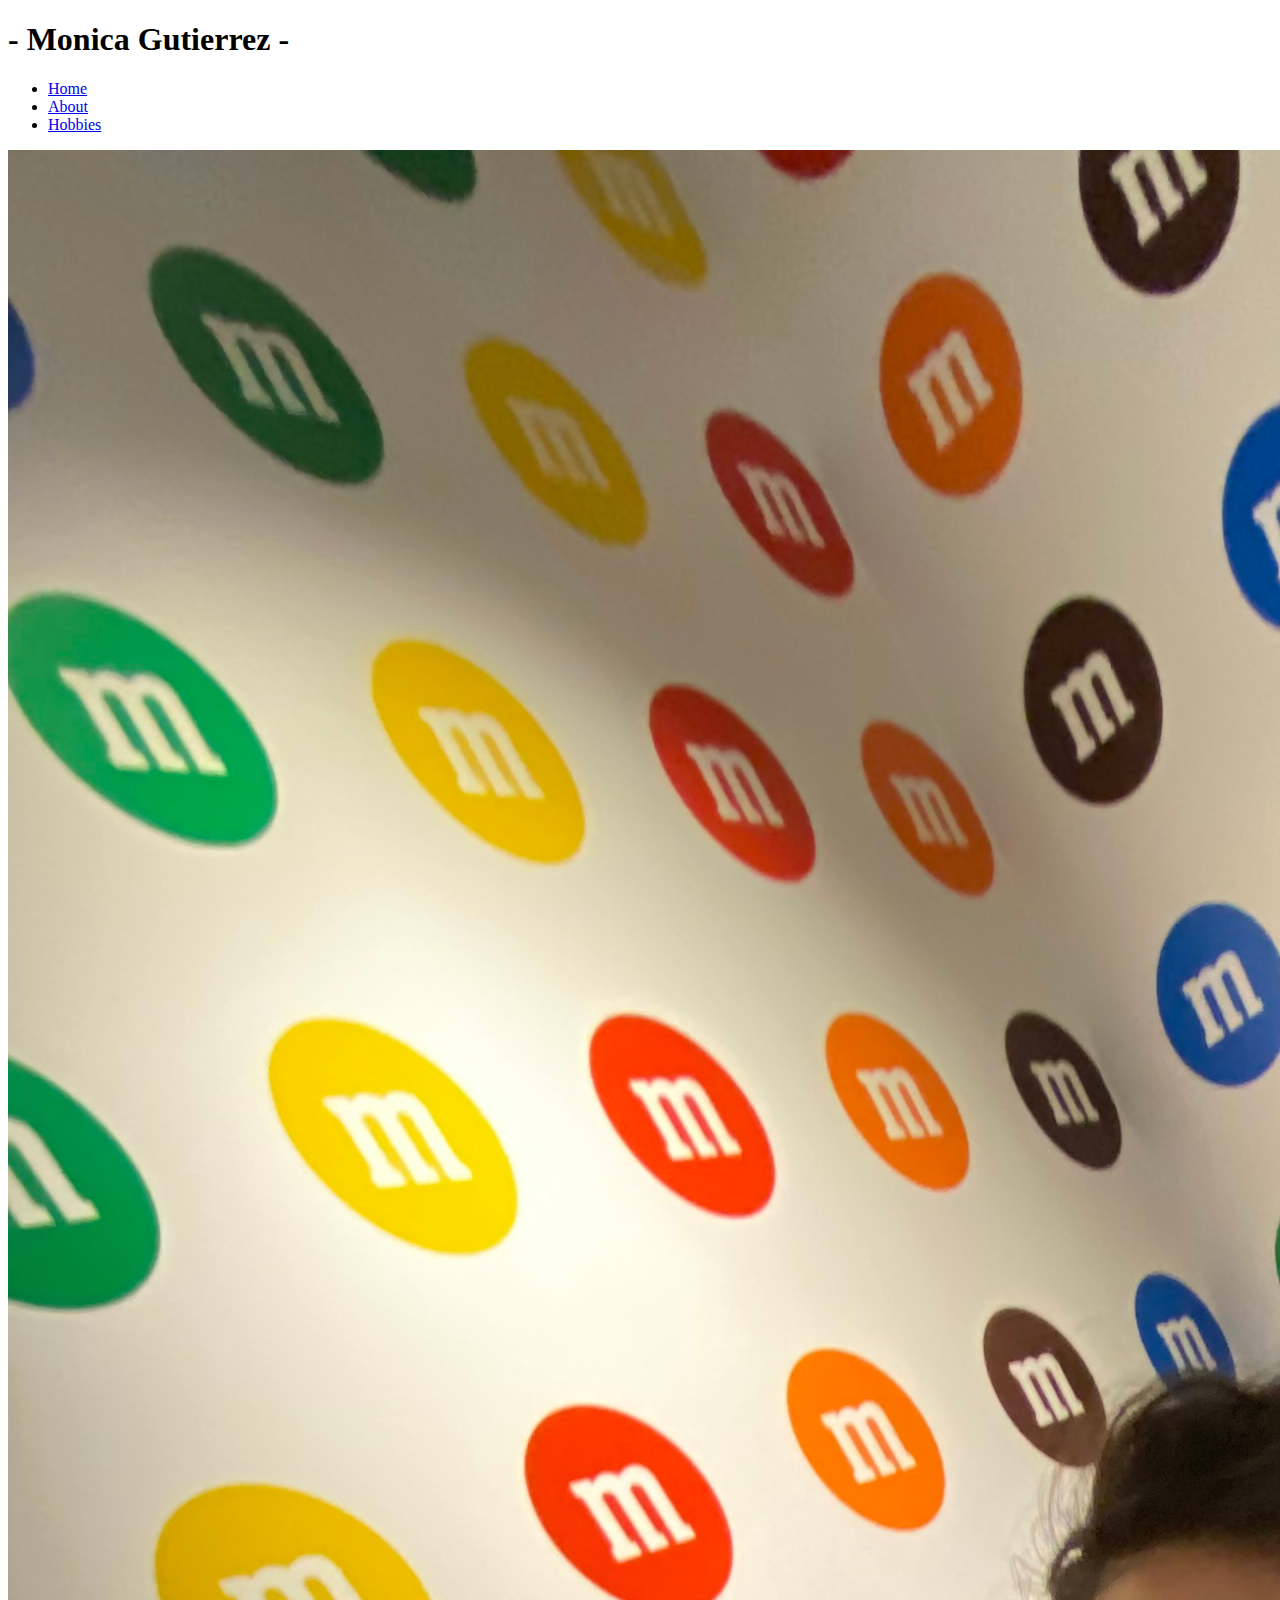
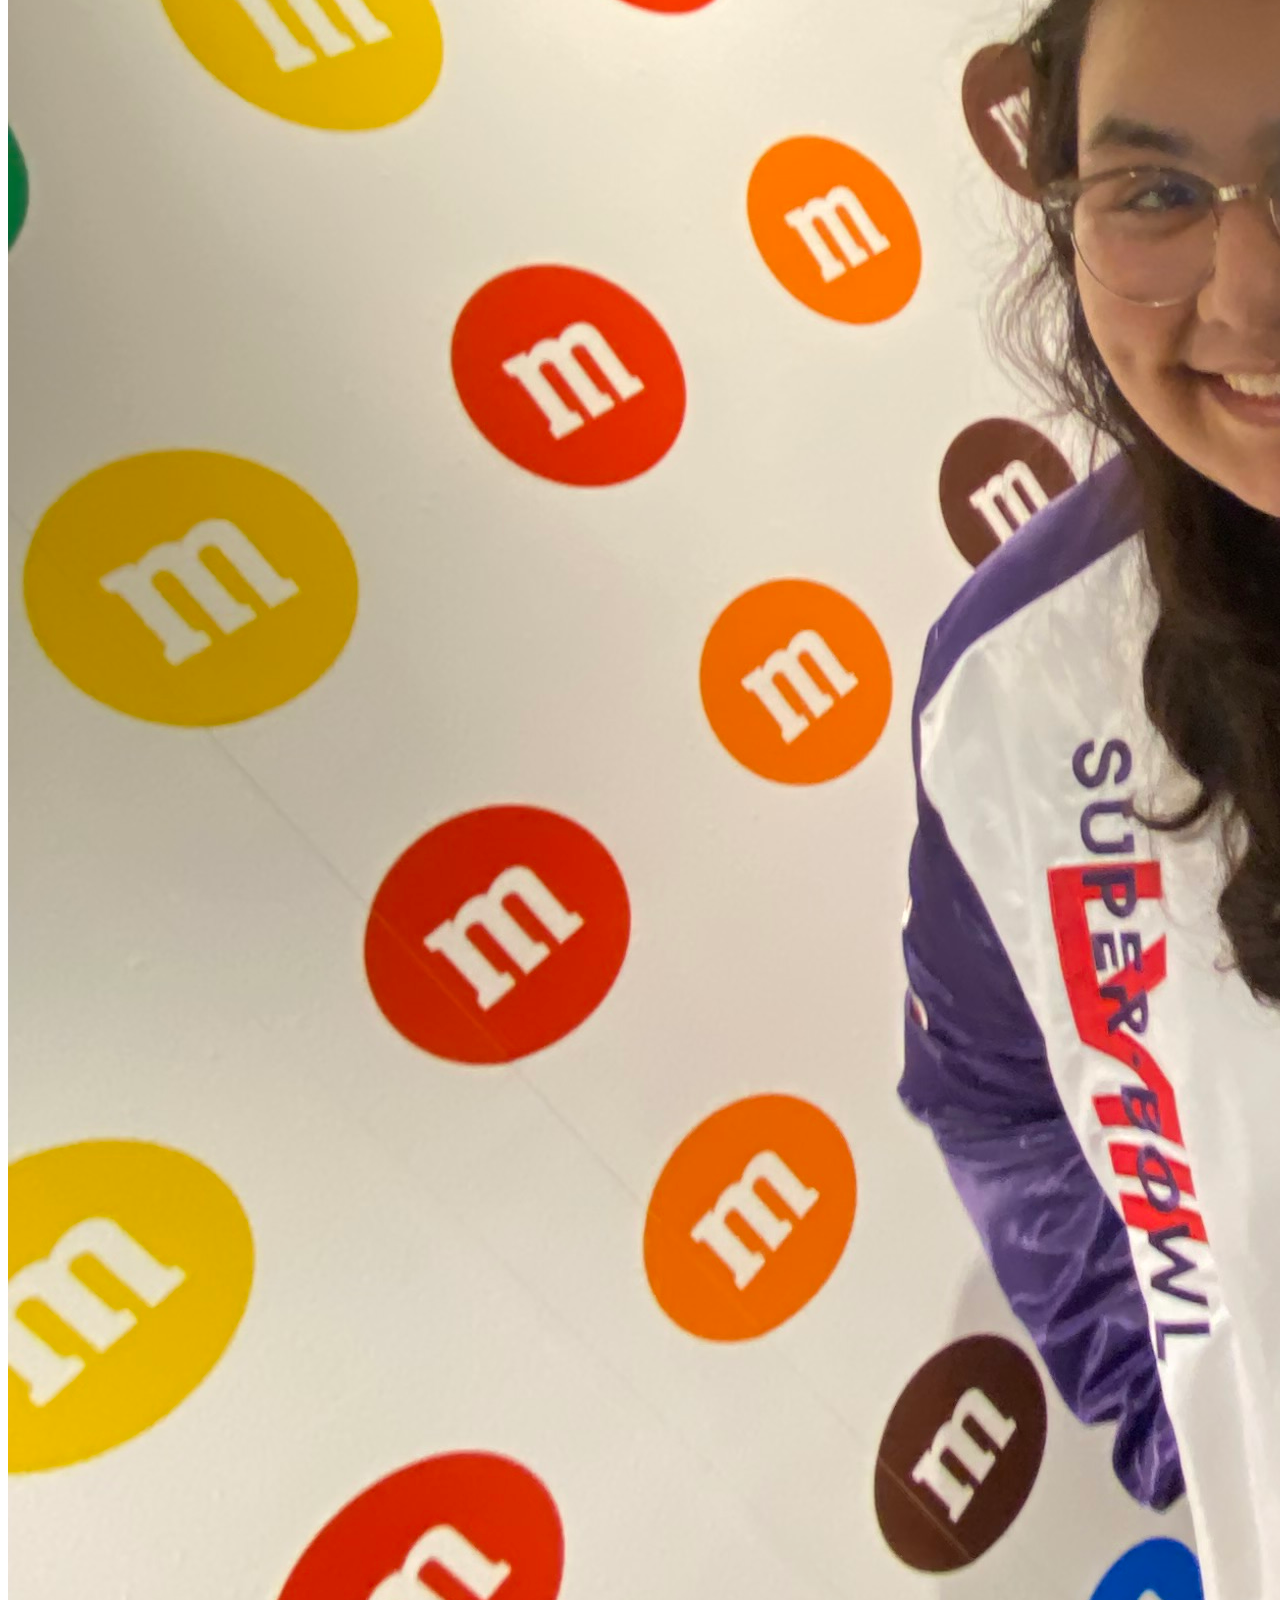
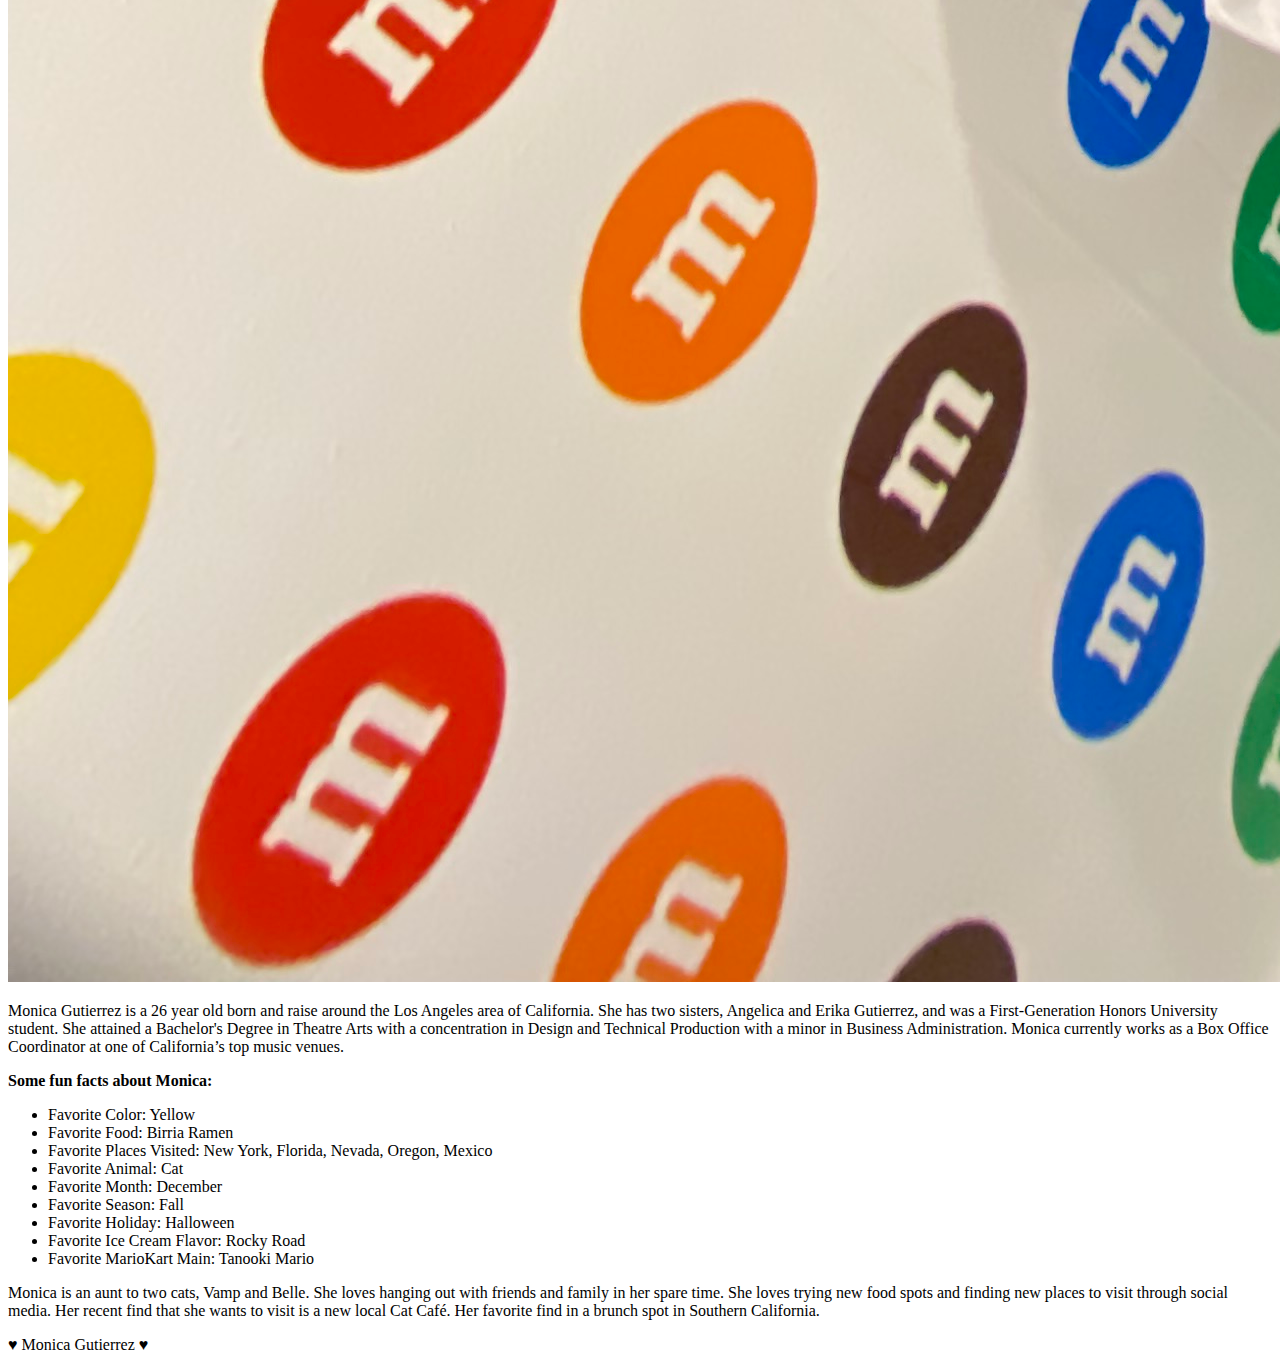
==== about.html @ 2140eff5 "about page upload" ====
<!--
  Angelica Gutierrez
  about.html
  3 March 2024
-->
<!DOCTYPE html>
<html lang="en">


<!-- Head Information -->

<head>
  <title>BioSite: About</title>
  <meta charset="UTF-8">
  <link rel="stylesheet" href="css/style.css">
  <meta name="viewport" content="width=device-width, initial-scale=1.0">
  <link href="https://fonts.googleapis.com/css2?family=Annapurna+SIL:wght@400;700&display=swap" rel="stylesheet">
  <link
    href="https://fonts.googleapis.com/css2?family=Poppins:ital,wght@0,100;0,200;0,300;0,400;0,500;0,600;0,700;0,800;0,900;1,100;1,200;1,300;1,400;1,500;1,600;1,700;1,800;1,900&display=swap"
    rel="stylesheet">
</head>


<body>
  <div id="wrapper">
    <!-- Header Information -->
    <header>
      <div class="mobile">
        <h1>- Monica Gutierrez -</h1>
      </div>
    </header>


    <!-- Navigation Bar -->
    <nav>
      <ul>
        <li><a href="index.html">Home </a></li>
        <li><a href="about.html">About </a></li>
        <li><a href="hobby.html">Hobbies </a></li>
      </ul>
    </nav>


    <!-- Main content to the webpage -->
    <main>
      <div class="container">
        <img src="images/moni_home.jpg" alt="Monica's headshot">
        <div class="text">
          <p>Monica Gutierrez is a 26 year old born and raise around the Los Angeles area of California. She
            has two sisters, Angelica and Erika Gutierrez, and was a First-Generation Honors University
            student. She attained a Bachelor's Degree in Theatre Arts with a concentration in Design and
            Technical Production with a minor in Business Administration. Monica currently works as a Box
            Office Coordinator at one of California’s top music venues. </p>
          <strong>Some fun facts about Monica:</strong>
          <ul>
            <li>Favorite Color: Yellow</li>
            <li>Favorite Food: Birria Ramen</li>
            <li>Favorite Places Visited: New York, Florida, Nevada, Oregon, Mexico</li>
            <li>Favorite Animal: Cat </li>
            <li>Favorite Month: December</li>
            <li>Favorite Season: Fall</li>
            <li>Favorite Holiday: Halloween</li>
            <li>Favorite Ice Cream Flavor: Rocky Road</li>
            <li>Favorite MarioKart Main: Tanooki Mario</li>
          </ul>
          <p>Monica is an aunt to two cats, Vamp and Belle. She loves hanging out with friends and family in
            her spare time. She loves trying new food spots and finding new places to visit through social
            media. Her recent find that she wants to visit is a new local Cat Café. Her favorite find in a
            brunch spot in Southern California. </p>
        </div>
      </div>
    </main>


    <!-- Footer Information -->
    <footer>
      <p> &#9829; Monica Gutierrez &#9829;</p>
    </footer>

  </div>
</body>
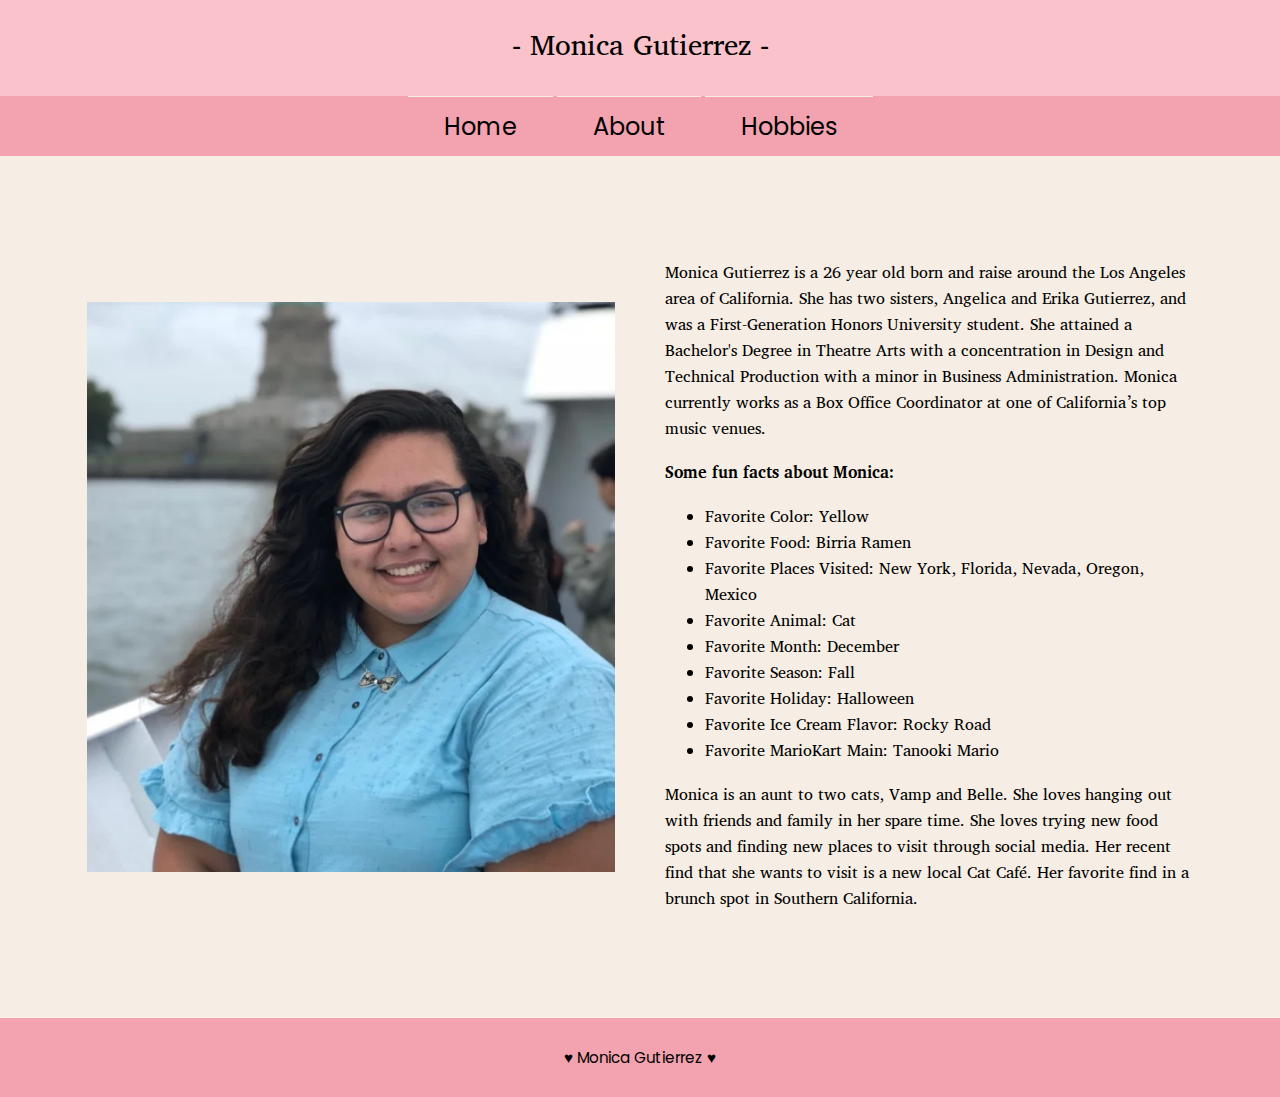
==== commit 4afacdf3: "changed photo from template photo to headshot" ====
--- a/about.html
+++ b/about.html
@@ -44,7 +44,7 @@
     <!-- Main content to the webpage -->
     <main>
       <div class="container">
-        <img src="images/moni_home.jpg" alt="Monica's headshot">
+        <img src="images/moni_about.jpg" alt="Monica's headshot">
         <div class="text">
           <p>Monica Gutierrez is a 26 year old born and raise around the Los Angeles area of California. She
             has two sisters, Angelica and Erika Gutierrez, and was a First-Generation Honors University
@@ -78,4 +78,4 @@
     </footer>
 
   </div>
-</body>+</body>
--- a/css/style.css
+++ b/css/style.css
@@ -0,0 +1,199 @@
+/*  Angelica Gutierrez
+    style.css
+    18 February 2024
+*/
+
+
+/* CSS Reset*/
+body,
+header,
+nav,
+main,
+footer,
+img,
+h1,
+nav ul {
+  margin: 0;
+  padding: 0;
+  border: 0;
+}
+
+/* Styles Rules for Header*/
+.mobile h1 {
+  padding: 2%;
+  text-align: center;
+  font-family: "Annapurna SIL", serif;
+  font-weight: 300;
+  font-style: normal;
+  background-color: #fac2cb;
+}
+
+/*Style Rules for Navigation Area*/
+nav {
+  background-color: #f2a3af;
+}
+
+nav ul {
+  list-style: none;
+  text-align: center;
+}
+
+nav li {
+  display: inline-block;
+  border-top: 0.5px solid;
+  border-color: #f6eee4;
+  font-size: 1.5em;
+  font-family: "Poppins", sans-serif;
+  font-weight: 400;
+  font-style: normal;
+}
+
+nav li a {
+  display: block;
+  color: black;
+  padding-top: 0.5em;
+  padding-bottom: 0.5em;
+  padding-left: 2em;
+  padding-right: 2em;
+  text-decoration: none;
+}
+
+/* Styles Rules for Body and Container*/
+main {
+  padding: 2%;
+  font-family: "Lora", serif;
+  font-weight: 400;
+  font-style: normal;
+}
+
+body {
+  background-color: #f6eee4;
+}
+
+.container {
+  display: grid;
+  align-items: center;
+  grid-template-columns: 1fr 1fr;
+  column-gap: 50px;
+  margin: 5%;
+}
+
+img {
+  max-width: 100%;
+  align-items: center;
+}
+
+.text {
+  font-size: 18px;
+  font-family: "Annapurna SIL", serif;
+  font-style: normal;
+}
+
+/*Style Rules for Hobby Section*/
+aside {
+  text-align: center;
+  font-family: "Annapurna SIL", serif;
+  font-size: 18px;
+}
+
+figure {
+  border: 4px solid #f2a3af;
+  box-shadow: 6px 6px 10px #fac2cb;
+  max-width: 300px;
+  margin: 2% auto;
+
+}
+
+figcaption {
+  padding: 2%;
+  border-top: 4px solid #f2a3af;
+}
+
+/*Style Rules for Footer Content*/
+footer {
+  text-align: center;
+  font-size: 0.95em;
+  background-color: #f2a3af;
+  color: black;
+  padding-top: 1%;
+  padding-bottom: 1%;
+  padding-left: 0%;
+  padding-right: 0%;
+  font-family: "Poppins", sans-serif;
+  font-style: normal;
+}
+
+footer a {
+  color: #f3e6d8;
+  text-decoration: none;
+}
+
+
+/*VIEWPORT INFORMATION*/
+
+/*Media Query For Tablet Viewport*/
+@media screen and (min-width: 620px),
+print {}
+
+/*Media Query For Desktop Viewport*/
+@media screen and (min-width: 1000px),
+print {
+
+  /*Desktop Viewport: Style rules for Nav area*/
+  nav li {
+    font-size: 1.5em;
+  }
+
+  nav li a {
+    padding-top: 0.5em;
+    padding-bottom: .5em;
+    padding-left: 1.5em;
+    padding-right: 1.5em;
+  }
+
+  nav li a:hover {
+    color: #2a1f14;
+    background-color: #f6eee4;
+    opacity: 0.5;
+  }
+
+  /*Desktop Viewport: Style rules for main content*/
+  .grid {
+    grid-template-columns: auto auto auto;
+    gap: 30px;
+  }
+
+  aside {
+    grid-column: 1 / span 3;
+  }
+}
+
+/* Media Query for Large Desktop Viewports */
+@media screen and (min-width: 1921px),
+print {
+  body {
+    background: linear-gradient(#f6eee4, #f07083);
+  }
+
+  #wrapper {
+    width: 1920px;
+    margin-top: 0;
+    margin-bottom: 0;
+    margin-left: auto;
+    margin-right: auto;
+  }
+
+  main {
+    background-color: #f6eee4;
+  }
+
+}
+
+/*Media Query for Print*/
+@media print {
+  body {
+    background-color: white;
+    color: black;
+  }
+
+}
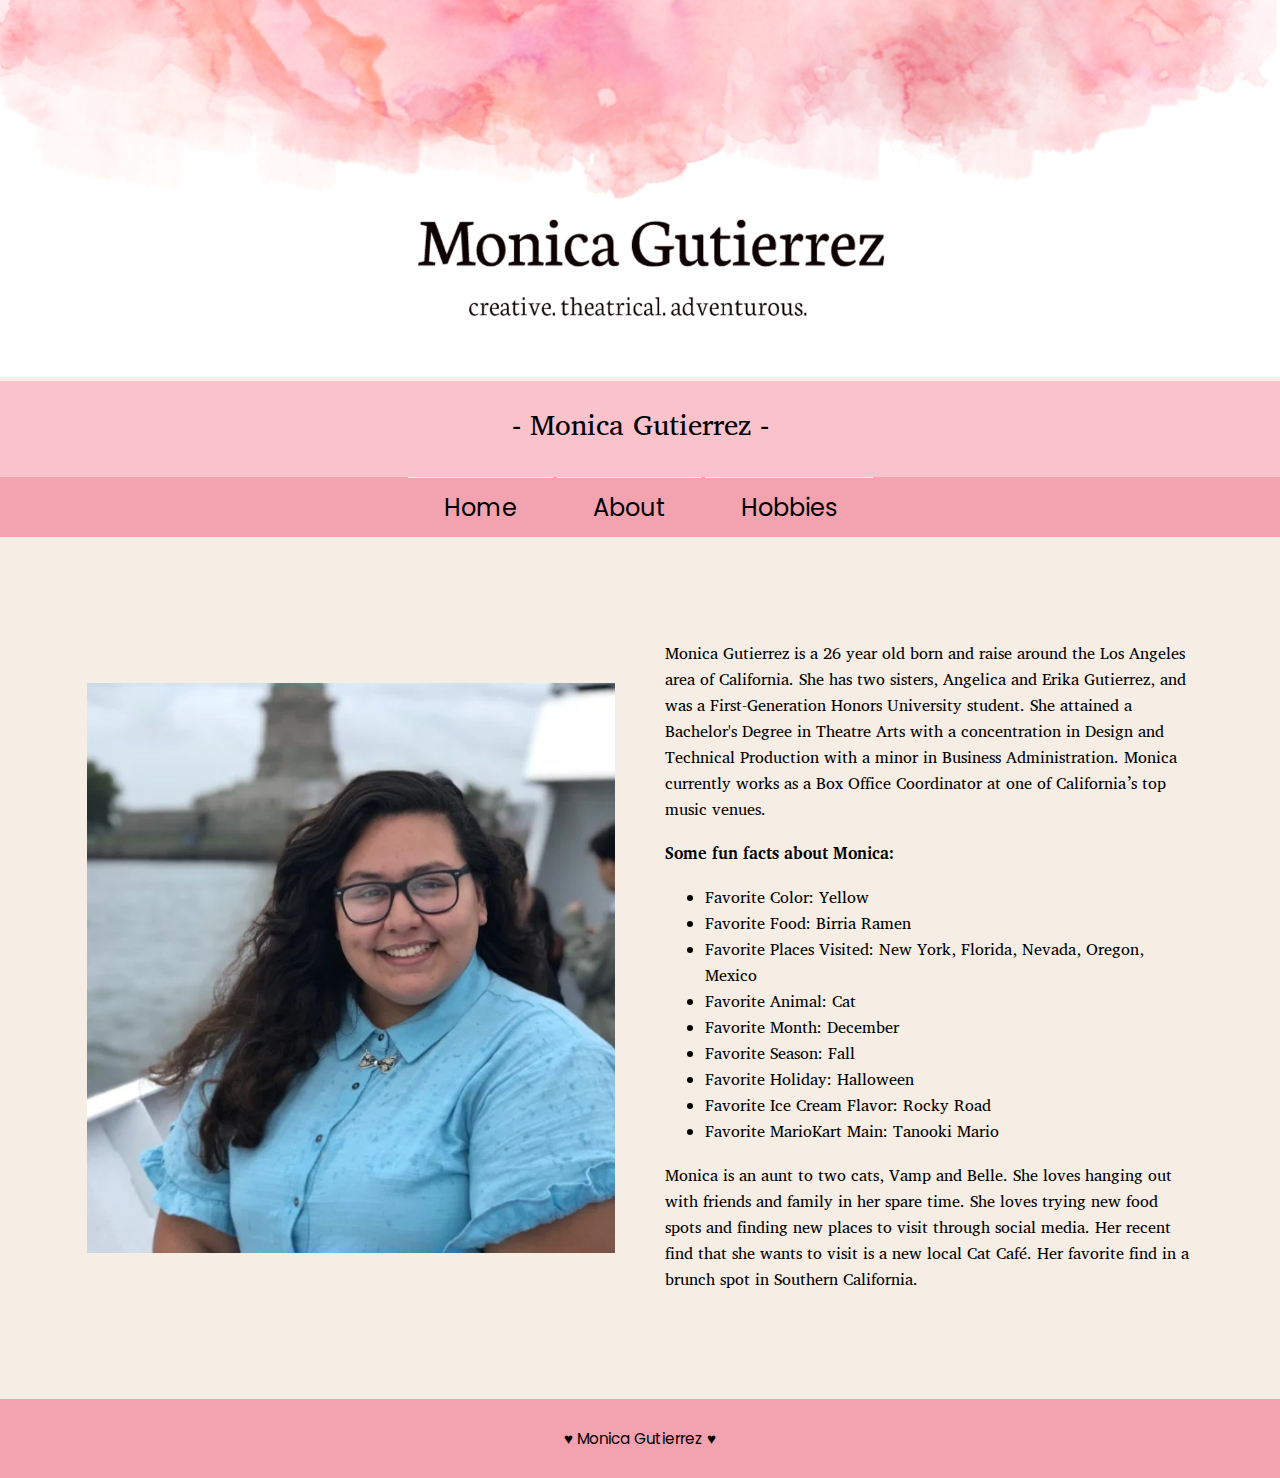
==== commit 55153b30: "hero image displayed" ====
--- a/about.html
+++ b/about.html
@@ -25,6 +25,9 @@
   <div id="wrapper">
     <!-- Header Information -->
     <header>
+      <a href="index.html">
+        <div class="tab-desk"><img src="images/pinkheader.png" alt="pink butterfly image"></div>
+      </a>
       <div class="mobile">
         <h1>- Monica Gutierrez -</h1>
       </div>
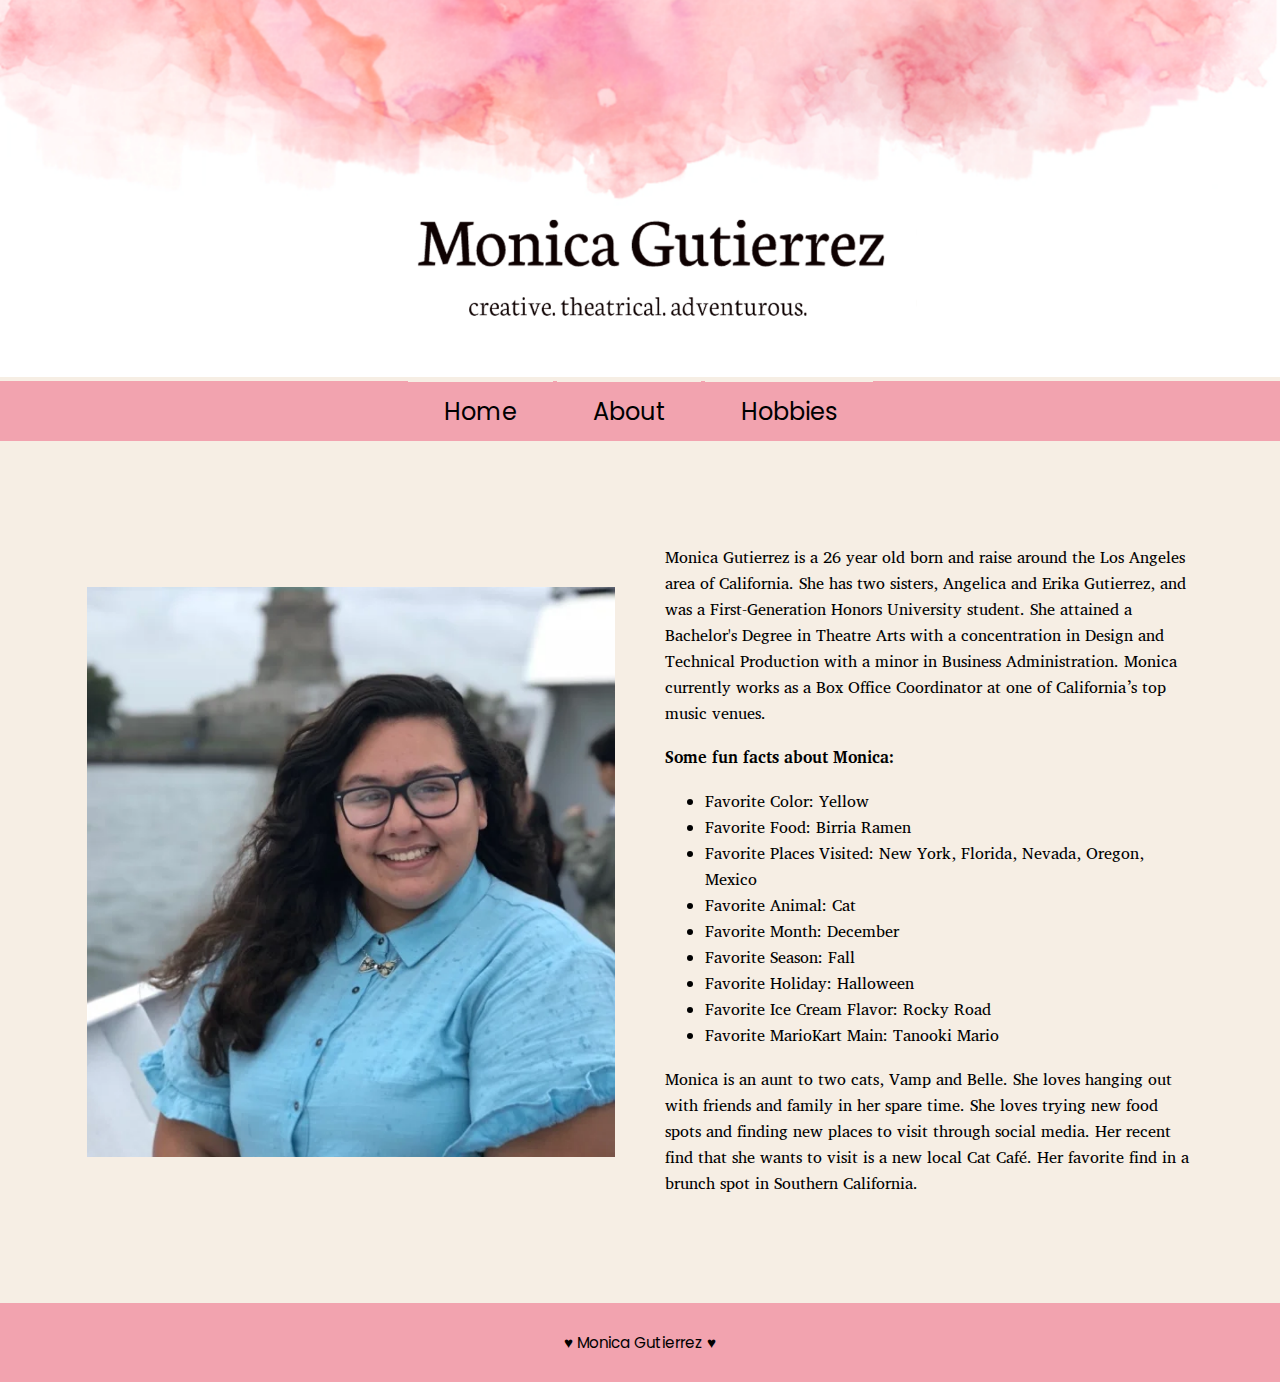
==== commit 33798bdf: "header update" ====
--- a/about.html
+++ b/about.html
@@ -30,6 +30,7 @@
       </a>
       <div class="mobile">
         <h1>- Monica Gutierrez -</h1>
+        <h3>creative. theatrical. adventurous.</h3>
       </div>
     </header>
 
--- a/css/style.css
+++ b/css/style.css
@@ -12,6 +12,7 @@
 footer,
 img,
 h1,
+h3,
 nav ul {
   margin: 0;
   padding: 0;
@@ -26,6 +27,26 @@
   font-weight: 300;
   font-style: normal;
   background-color: #fac2cb;
+}
+
+.mobile h3{
+  text-align: center;
+  font-family: "Annapurna SIL", serif;
+  font-weight: 300;
+  font-style: normal;
+  background-color: #fac2cb;
+}
+
+/*Style Rules for Mobile Viewport*/
+/*Style Rules to Show Mobile Class and Hide Tab-Desk class*/
+.mobile,
+.mobile-tablet {
+  display: block;
+}
+
+.tab-desk,
+.desktop {
+  display: none;
 }
 
 /*Style Rules for Navigation Area*/
@@ -133,7 +154,30 @@
 
 /*Media Query For Tablet Viewport*/
 @media screen and (min-width: 620px),
-print {}
+print {
+
+  /*Tablet Viewport: Show tab-desk class, hide mobile class*/
+  .tab-desk {
+    display: block;
+
+  }
+
+  .mobile {
+    display: none;
+  }
+
+  /*Grid photos in 2 columns*/
+  .grid {
+    display: grid;
+    grid-template-columns: auto auto;
+    gap: 10px;
+  }
+
+  /*Heading in center*/
+  aside {
+    grid-column: 1 / span 2;
+  }
+}
 
 /*Media Query For Desktop Viewport*/
 @media screen and (min-width: 1000px),
@@ -157,12 +201,14 @@
     opacity: 0.5;
   }
 
-  /*Desktop Viewport: Style rules for main content*/
+  /*Grid photos in 3 columns*/
   .grid {
+    display: grid;
     grid-template-columns: auto auto auto;
-    gap: 30px;
-  }
-
+    gap: 10px;
+  }
+
+  /*Heading in center*/
   aside {
     grid-column: 1 / span 3;
   }
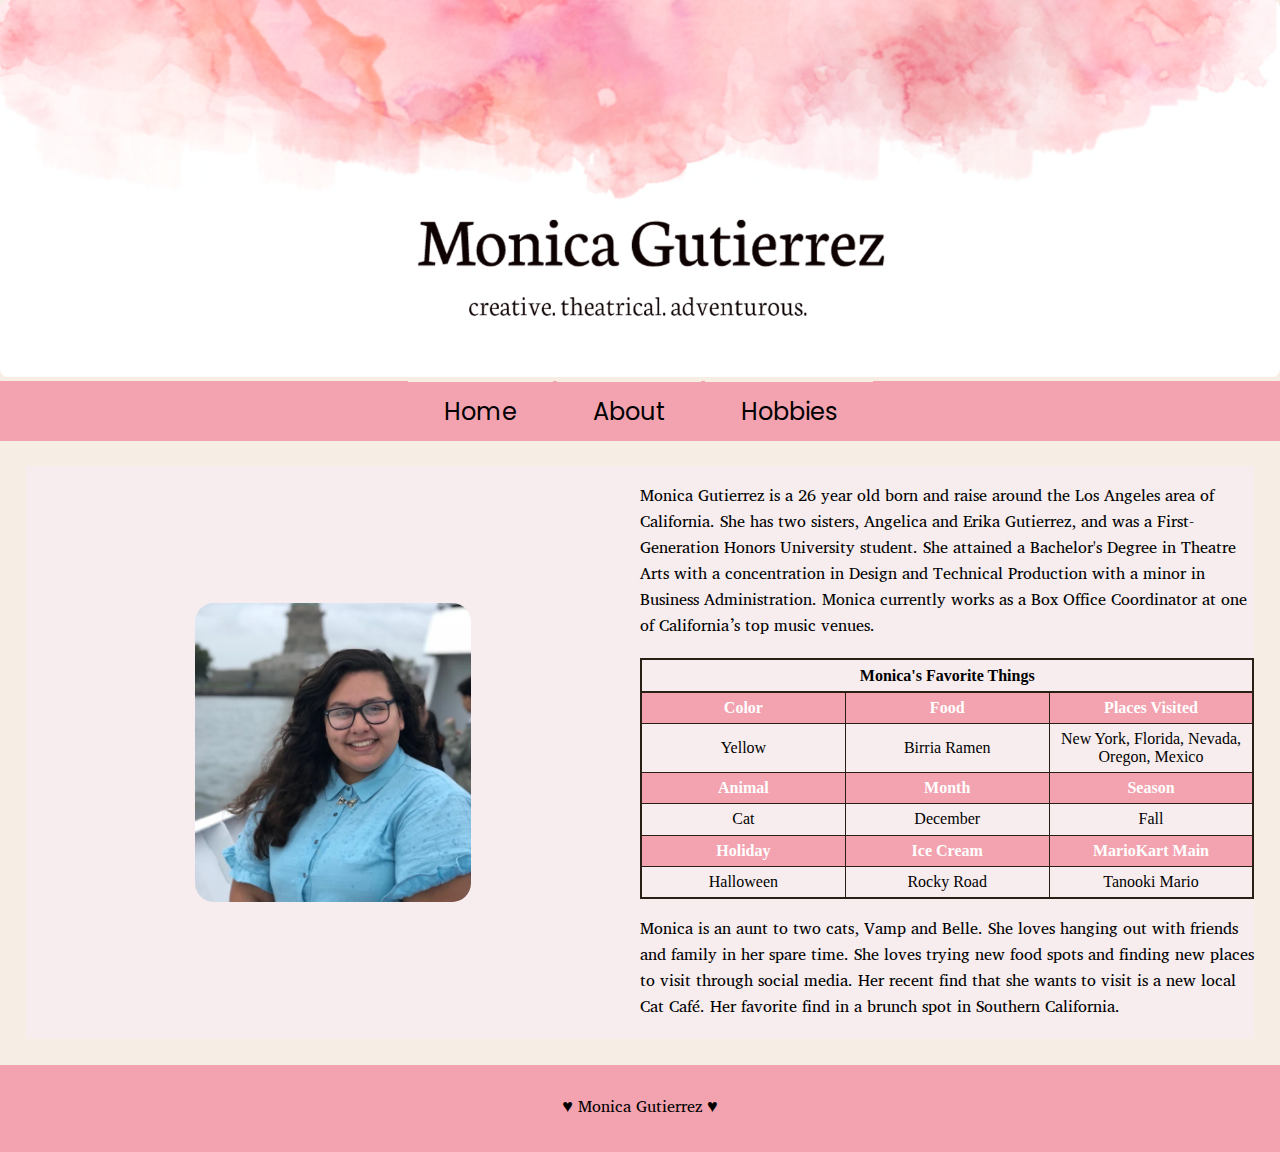
==== commit 444ec0d5: "column to be 1 in mobile" ====
--- a/about.html
+++ b/about.html
@@ -47,31 +47,80 @@
 
     <!-- Main content to the webpage -->
     <main>
-      <div class="container">
-        <img src="images/moni_about.jpg" alt="Monica's headshot">
-        <div class="text">
-          <p>Monica Gutierrez is a 26 year old born and raise around the Los Angeles area of California. She
-            has two sisters, Angelica and Erika Gutierrez, and was a First-Generation Honors University
-            student. She attained a Bachelor's Degree in Theatre Arts with a concentration in Design and
-            Technical Production with a minor in Business Administration. Monica currently works as a Box
-            Office Coordinator at one of California’s top music venues. </p>
-          <strong>Some fun facts about Monica:</strong>
-          <ul>
-            <li>Favorite Color: Yellow</li>
-            <li>Favorite Food: Birria Ramen</li>
-            <li>Favorite Places Visited: New York, Florida, Nevada, Oregon, Mexico</li>
-            <li>Favorite Animal: Cat </li>
-            <li>Favorite Month: December</li>
-            <li>Favorite Season: Fall</li>
-            <li>Favorite Holiday: Halloween</li>
-            <li>Favorite Ice Cream Flavor: Rocky Road</li>
-            <li>Favorite MarioKart Main: Tanooki Mario</li>
-          </ul>
-          <p>Monica is an aunt to two cats, Vamp and Belle. She loves hanging out with friends and family in
-            her spare time. She loves trying new food spots and finding new places to visit through social
-            media. Her recent find that she wants to visit is a new local Cat Café. Her favorite find in a
-            brunch spot in Southern California. </p>
+      <div class="info">
+        <div class="table-row">
+          <div class="table-column">
+            <img src="images/moni_about.jpg" alt="Monica's headshot">
+          </div>
+          <div class="table-column">
+            <div class="text">
+              <p>Monica Gutierrez is a 26 year old born and raise around the Los Angeles area of California. She
+                has two sisters, Angelica and Erika Gutierrez, and was a First-Generation Honors University
+                student. She attained a Bachelor's Degree in Theatre Arts with a concentration in Design and
+                Technical Production with a minor in Business Administration. Monica currently works as a Box
+                Office Coordinator at one of California’s top music venues. </p>
+              <div class="mobile-tablet">
+                <strong>Some fun facts about Monica:</strong>
+                <ul>
+                  <li>Favorite Color: Yellow</li>
+                  <li>Favorite Food: Birria Ramen</li>
+                  <li>Favorite Places Visited: New York, Florida, Nevada, Oregon, Mexico</li>
+                  <li>Favorite Animal: Cat </li>
+                  <li>Favorite Month: December</li>
+                  <li>Favorite Season: Fall</li>
+                  <li>Favorite Holiday: Halloween</li>
+                  <li>Favorite Ice Cream Flavor: Rocky Road</li>
+                  <li>Favorite MarioKart Main: Tanooki Mario</li>
+                </ul>
+              </div>
+              <div id="partner" class="desktop">
+                <table>
+                  <caption>Monica's Favorite Things</caption>
+                  <!--Section 1-->
+                  <tr>
+                    <th>Color</th>
+                    <th>Food</th>
+                    <th>Places Visited</th>
+                  </tr>
+                  <tr>
+                    <td>Yellow</td>
+                    <td>Birria Ramen</td>
+                    <td>New York, Florida, Nevada, Oregon, Mexico</td>
+                  </tr>
+                  <!--Section 2-->
+                  <tr>
+                    <th>Animal</th>
+                    <th>Month</th>
+                    <th>Season</th>
+                  </tr>
+                  <tr>
+                    <td>Cat</td>
+                    <td>December</td>
+                    <td>Fall</td>
+                  </tr>
+                  <!--Section 3-->
+                  <tr>
+                    <th>Holiday</th>
+                    <th>Ice Cream</th>
+                    <th>MarioKart Main</th>
+                  </tr>
+                  <tr>
+                    <td>Halloween</td>
+                    <td>Rocky Road</td>
+                    <td>Tanooki Mario</td>
+                  </tr>
+                </table>
+              </div>
+              <p>Monica is an aunt to two cats, Vamp and Belle. She loves hanging out with friends and family in
+                her spare time. She loves trying new food spots and finding new places to visit through social
+                media. Her recent find that she wants to visit is a new local Cat Café. Her favorite find in a
+                brunch spot in Southern California. </p>
+            </div>
+          </div>
         </div>
+
+
+
       </div>
     </main>
 
--- a/css/style.css
+++ b/css/style.css
@@ -13,7 +13,10 @@
 img,
 h1,
 h3,
-nav ul {
+nav ul,
+aside,
+figure,
+figcaption {
   margin: 0;
   padding: 0;
   border: 0;
@@ -29,7 +32,7 @@
   background-color: #fac2cb;
 }
 
-.mobile h3{
+.mobile h3 {
   text-align: center;
   font-family: "Annapurna SIL", serif;
   font-weight: 300;
@@ -39,6 +42,29 @@
 
 /*Style Rules for Mobile Viewport*/
 /*Style Rules to Show Mobile Class and Hide Tab-Desk class*/
+.info, .table-row, .table-column {
+  display: block;
+}
+
+.table-row {
+  display: flex;
+  background-color: #ffe6ea;
+  flex-wrap: wrap;
+  justify-content: space-between;
+}
+
+.table-row:nth-child(odd) {
+  background-color: #f7edef;
+}
+
+.table-column img {
+  width: 45%;
+  height: auto;
+  display: block;
+  margin: auto;
+  border-radius: .5cm;
+}
+
 .mobile,
 .mobile-tablet {
   display: block;
@@ -91,6 +117,12 @@
   background-color: #f6eee4;
 }
 
+p {
+  font-size: 18px;
+  font-family: "Annapurna SIL", serif;
+  font-style: normal;
+}
+
 .container {
   display: grid;
   align-items: center;
@@ -101,14 +133,10 @@
 
 img {
   max-width: 100%;
+  border-radius: .5em;
   align-items: center;
 }
 
-.text {
-  font-size: 18px;
-  font-family: "Annapurna SIL", serif;
-  font-style: normal;
-}
 
 /*Style Rules for Hobby Section*/
 aside {
@@ -162,6 +190,10 @@
 
   }
 
+  table{
+    display: block;
+  }
+
   .mobile {
     display: none;
   }
@@ -183,6 +215,15 @@
 @media screen and (min-width: 1000px),
 print {
 
+  /*Desktop Viewport: Show desktop class, hide mobile-tablet class*/
+  .desktop {
+    display: block;
+  }
+
+  .mobile-tablet {
+    display: none;
+  }
+
   /*Desktop Viewport: Style rules for Nav area*/
   nav li {
     font-size: 1.5em;
@@ -201,6 +242,40 @@
     opacity: 0.5;
   }
 
+
+/*Home page Info Format*/
+
+  .table-column {
+    flex-basis: 50%;
+    margin-top: 0;
+    margin-bottom: 0;
+    margin-left: auto;
+    margin-right: auto;
+    display: flex;
+    flex-direction: column;
+    align-items: center;
+    justify-content: center;
+  }
+
+  .table-column img {
+    width: 45%;
+    height: auto;
+    display: block;
+    margin: auto;
+    border-radius: .5cm;
+  }
+
+  .table-row {
+    display: flex;
+    background-color: #ffe6ea;
+    flex-wrap: wrap;
+    justify-content: space-between;
+  }
+
+  .table-row:nth-child(odd) {
+    background-color: #f7edef;
+  }
+
   /*Grid photos in 3 columns*/
   .grid {
     display: grid;
@@ -212,6 +287,45 @@
   aside {
     grid-column: 1 / span 3;
   }
+
+  /* Style Rules for Table */
+  table {
+    border: 1px solid #2a1f14;
+    width: 100%;
+    border-collapse: collapse;
+    margin-top: 0;
+    margin-bottom: 0;
+    margin-left: auto;
+    margin-right: auto;
+  }
+
+  caption {
+    font-size: 1em;
+    font-weight: bold;
+    padding: 1%;
+    border: 1px solid #2a1f14;
+  }
+
+  th,
+  td {
+    border: 1px solid #2a1f14;
+    padding: 1%;
+    font-size: 1em;
+    /*Keeping columns all same size regardless of info *NEW STYLE* */
+    width: 15%;
+    text-align: center;
+  }
+
+  th {
+    background-color: #f2a3af;
+    color: #fff;
+    font-size: 1em;
+  }
+
+  tr:nth-child(odd) {
+    background-color: #deccba;
+  }
+
 }
 
 /* Media Query for Large Desktop Viewports */
